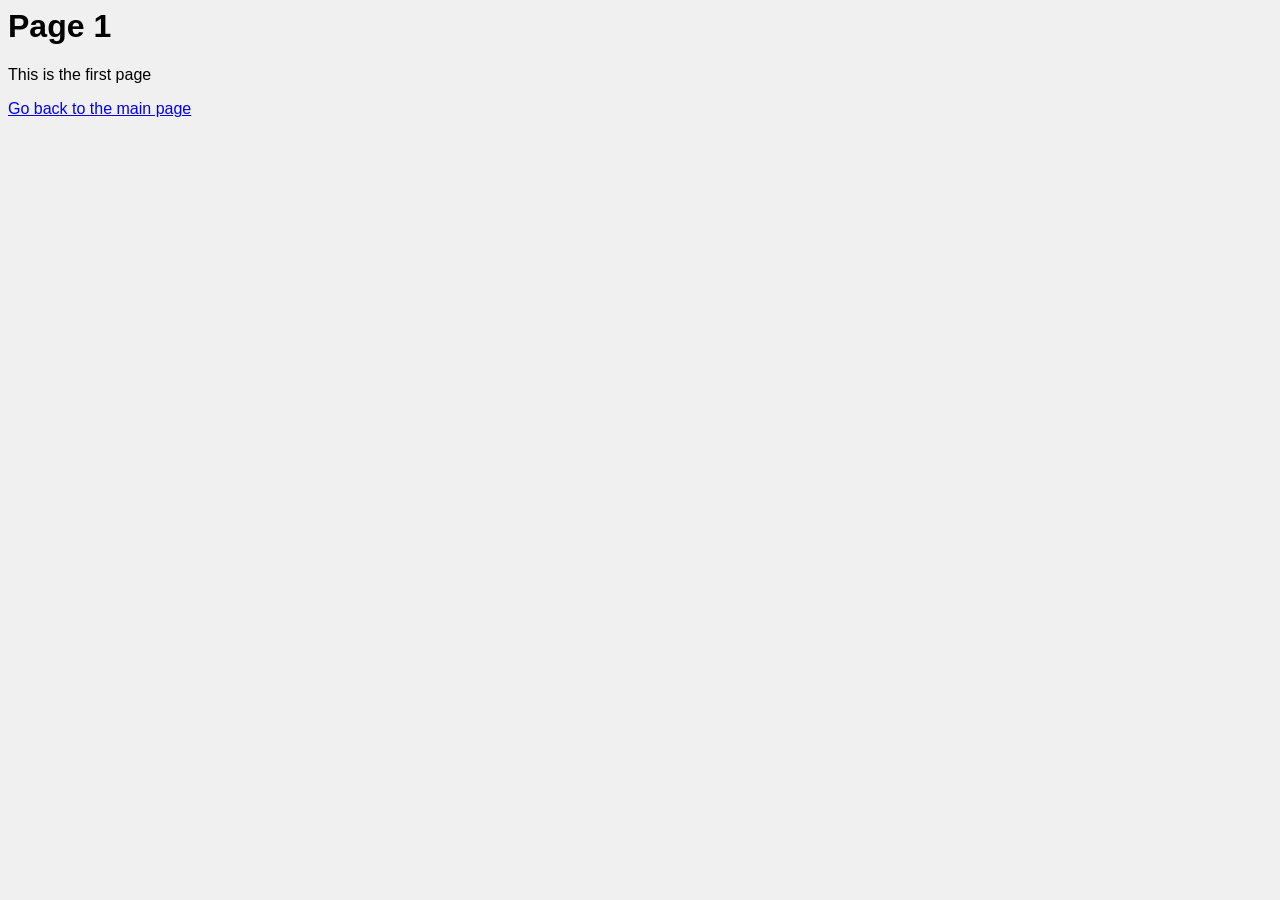
==== sub-pages/page1.html @ 60374d95 "starter kit upload" ====
<html>
    <head>
        <title>Page 1</title>   
        <link rel="stylesheet" href="../style.css">
        <script src="../script.js"></script>
    </head>
    <body>
        <h1>Page 1</h1>
        <p>This is the first page</p>
        <a href="../index.html">Go back to the main page</a>
    </body>
</html>
---- style.css ----
#container {
    width: 100%;
    height: 100%;
    background-color: #f0f0f0;
    display: flex;
    justify-content: center;
    align-items: center;
}

.link {
    text-decoration: none;
    color: #000;
    font-size: 20px;
    font-weight: regular;
    margin: 10px;
    padding: 4px 15px;
    border: 1px solid #000;
    border-radius: 20px;
    background-color: #fff;
    box-shadow: 0 0 10px 0 rgba(0, 0, 0, 0.1);
    transition: all 0.3s ease;
    font-family: 'Helvetica', sans-serif;
}

.link:hover {
    background-color: #000;
    color: #fff;
}

body {
    background-color: #f0f0f0;
    font-family: 'Helvetica', sans-serif;
}
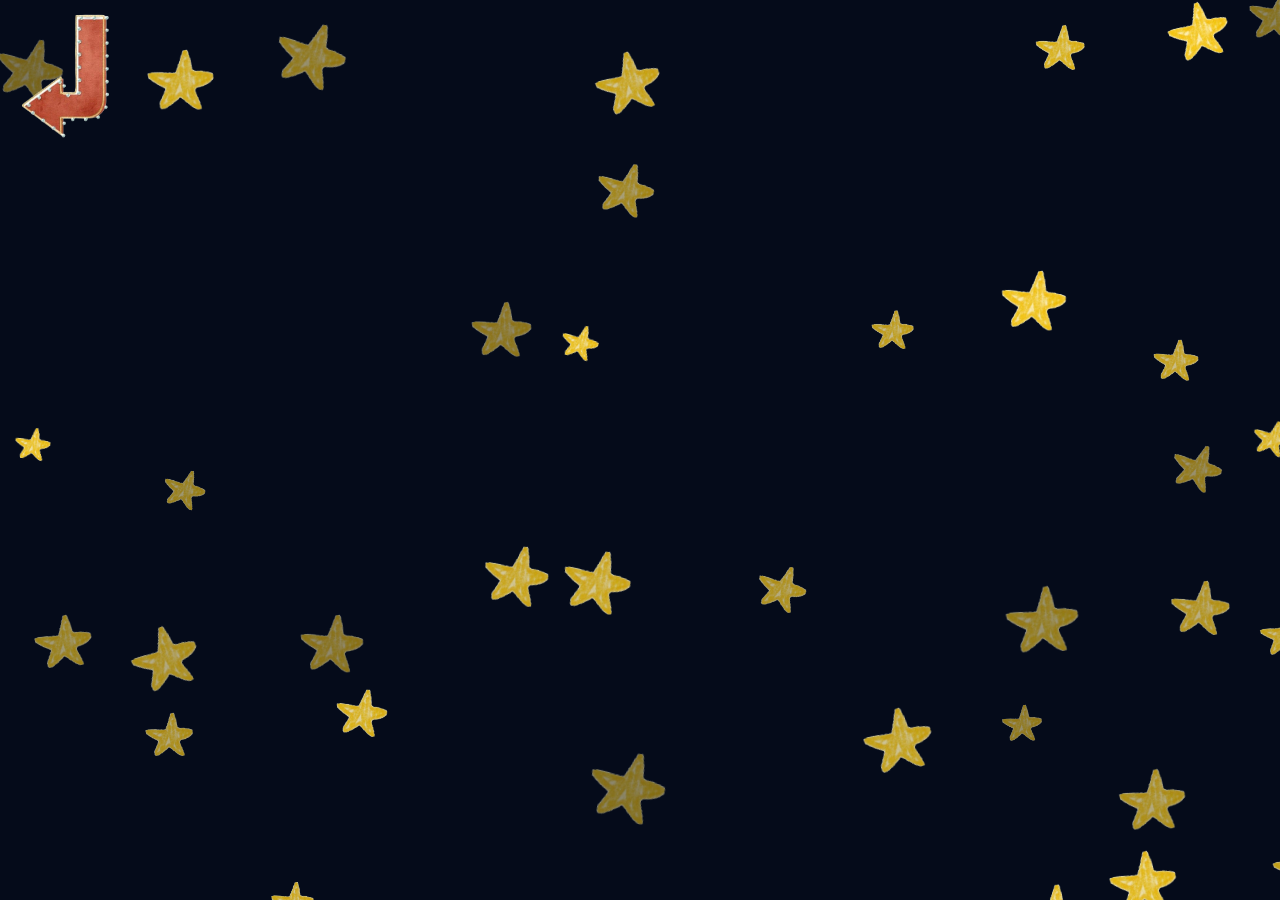
==== commit 1f1f914a: "page 1 done" ====
--- a/sub-pages/page1.html
+++ b/sub-pages/page1.html
@@ -1,12 +1,14 @@
 <html>
     <head>
         <title>Page 1</title>   
+        <script src="https://ajax.googleapis.com/ajax/libs/jquery/3.7.1/jquery.min.js">
+        </script>
         <link rel="stylesheet" href="../style.css">
         <script src="../script.js"></script>
     </head>
-    <body>
-        <h1>Page 1</h1>
-        <p>This is the first page</p>
-        <a href="../index.html">Go back to the main page</a>
+    <body class="page1">
+        <a class="back-arrow" href="../index.html" aria-label="Go back to the main page">
+            <img src="../assets/back-arrow.png" alt="Go back to the main page">
+        </a>
     </body>
 </html>
--- a/style.css
+++ b/style.css
@@ -1,7 +1,7 @@
 #container {
     width: 100%;
-    height: 100%;
-    background-color: #f0f0f0;
+    min-height: 100vh;
+    background-color: transparent;
     display: flex;
     justify-content: center;
     align-items: center;
@@ -13,7 +13,9 @@
     font-size: 20px;
     font-weight: regular;
     margin: 10px;
-    padding: 4px 15px;
+    padding: 8px 18px;
+    min-width: 44px;
+    text-align: center;
     border: 1px solid #000;
     border-radius: 20px;
     background-color: #fff;
@@ -30,4 +32,125 @@
 body {
     background-color: #f0f0f0;
     font-family: 'Helvetica', sans-serif;
-}   
+    margin: 0;
+}
+
+.home {
+    background-image: url("assets/home-bg.png");
+    background-repeat: repeat;
+    background-size: 420px auto;
+    background-position: top left;
+}
+
+/* Home page number buttons */
+.home #container {
+    gap: 18px;
+}
+
+.home .link {
+    display: inline-block;
+    width: 180px;
+    height: 230px;
+    position: relative;
+    top: 0;
+    left: 0;
+    padding: 0;
+    min-width: 0;
+    border: none;
+    border-radius: 0;
+    background-color: transparent;
+    box-shadow: none;
+    background-repeat: no-repeat;
+    background-position: center;
+    background-size: contain;
+    transform-origin: center;
+    line-height: 0;
+}
+
+.home .link:hover {
+    background-color: transparent;
+    color: inherit;
+    transform: scale(1.04);
+}
+
+.home .link:focus-visible {
+    outline: 3px solid rgba(0, 0, 0, 0.8);
+    outline-offset: 6px;
+    border-radius: 12px;
+}
+
+/* Back arrow on sub-pages */
+.back-arrow {
+    text-decoration: none;
+    display: inline-block;
+}
+
+.back-arrow img {
+    display: block;
+    max-width: 140px;
+    height: auto;
+}
+
+.link--2 {
+    background-image: url("assets/num-2.png");
+}
+
+/* Placeholders: add `assets/num-1.png`, `assets/num-3.png`, `assets/num-4.png` to enable */
+.link--1 { background-image: url("assets/num-1.png"); }
+.link--3 { background-image: url("assets/num-3.png"); }
+.link--4 { background-image: url("assets/num-4.png"); }
+
+.sr-only {
+    position: absolute;
+    width: 1px;
+    height: 1px;
+    padding: 0;
+    margin: -1px;
+    overflow: hidden;
+    clip: rect(0, 0, 0, 0);
+    white-space: nowrap;
+    border: 0;
+}
+
+/* Page 1 starry background */
+body.page1 {
+    background-color: #050b1a;
+    background-image: none;
+    color: #ffffff;
+    min-height: 100vh;
+    position: relative;
+    overflow: hidden;
+}
+
+body.page1 h1,
+body.page1 p,
+body.page1 a {
+    color: #ffffff;
+    text-shadow: 0 2px 10px rgba(0, 0, 0, 0.6);
+}
+
+body.page1 a {
+    text-decoration: underline;
+}
+
+/* Random star tile layer (rendered by JS) */
+.page1-tile-layer {
+    position: fixed;
+    inset: 0;
+    z-index: 0;
+    pointer-events: none;
+    overflow: hidden;
+}
+
+body.page1 > :not(#page1-tile-layer) {
+    position: relative;
+    z-index: 1;
+}
+
+.page1-tile {
+    position: absolute;
+    background-image: url("assets/star-tile.png");
+    background-repeat: no-repeat;
+    background-size: contain;
+    pointer-events: none;
+}
